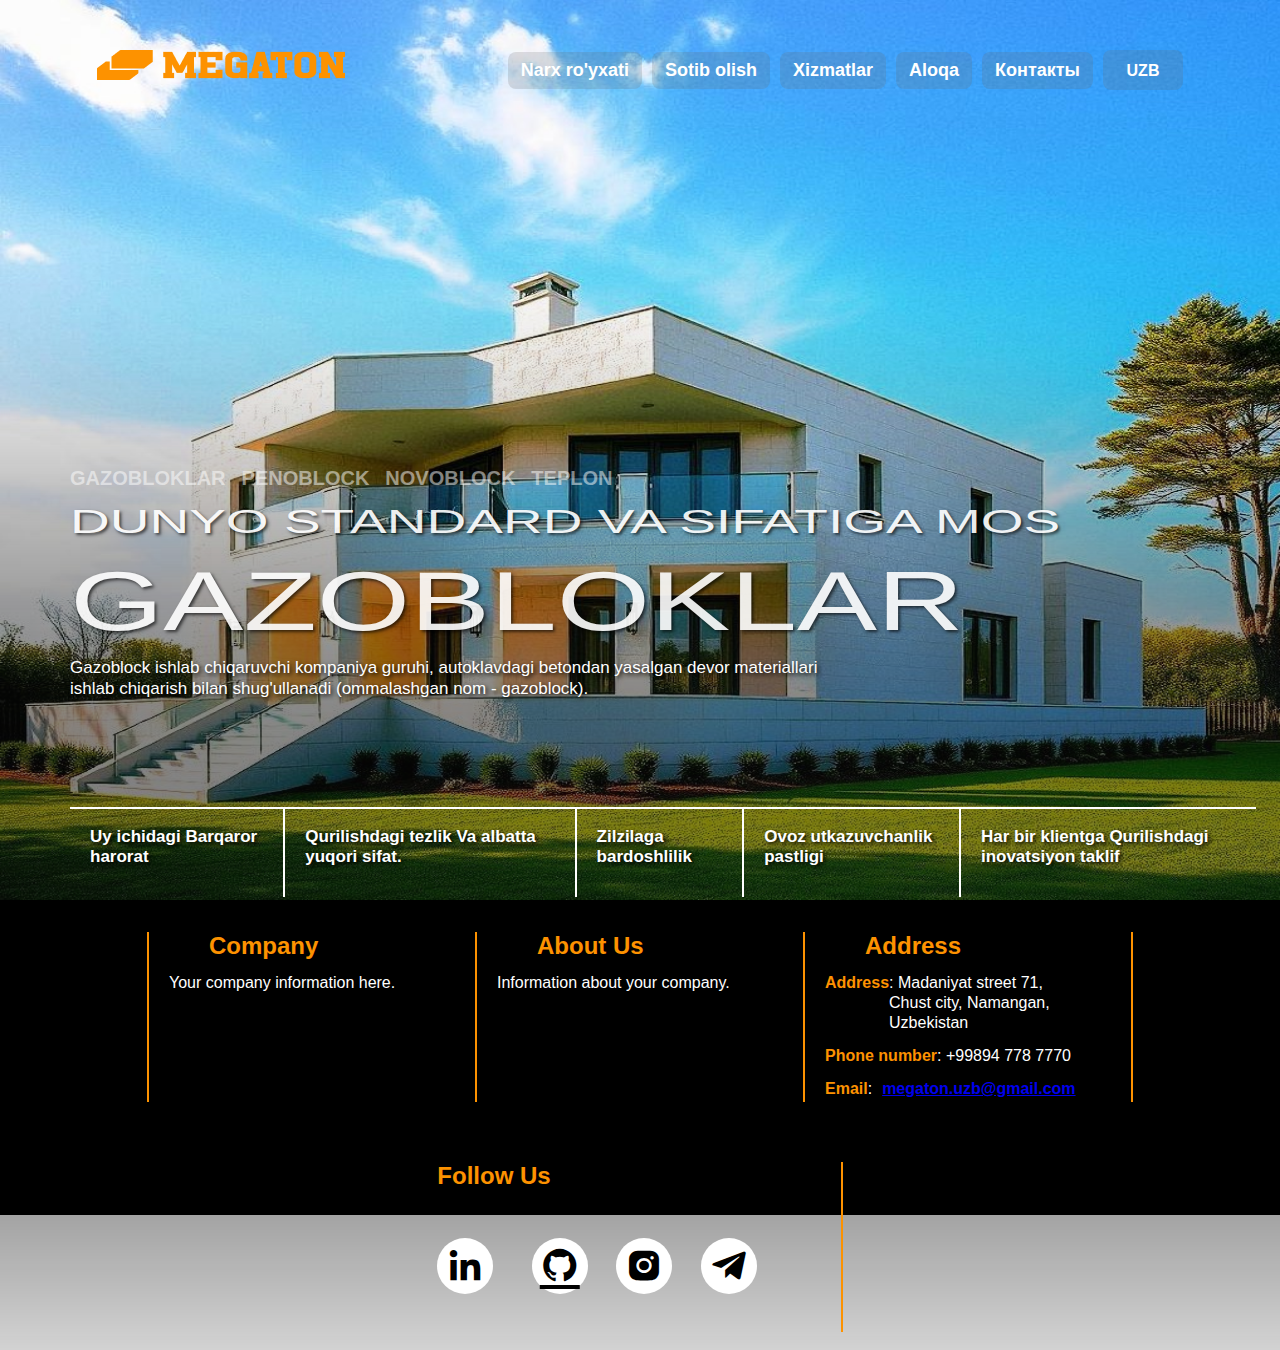
==== index.html @ f6aefae4 "full" ====
<!DOCTYPE html>
<html lang="en">

<head>
  <meta charset="UTF-8">
  <meta name="viewport" content="width=device-width, initial-scale=1.0">
  <title>Megaton</title>
  <link rel="stylesheet"
    href="https://fonts.googleapis.com/css2?family=Material+Symbols+Outlined:opsz,wght,FILL,GRAD@20..48,100..700,0..1,-50..200" />
  <link rel="stylesheet" href="./style.css">
  <link href='https://unpkg.com/boxicons@2.1.4/css/boxicons.min.css' rel='stylesheet'>
  <link rel="icon" href="./assets/Annotation 2024-09-08 183306 (2).jpg" type="">
</head>

<body>
  <div class="container">
    <img class="home" src="./assets//megaton.jpg" alt="">
    <div class="navbar">
      <img class="logo" src="./assets/logo.png" alt="">
      <ul>
        <svg class="menu" xmlns="http://www.w3.org/2000/svg" height="24px" viewBox="0 -960 960 960" width="24px"
          fill="#e8eaed">
          <path d="M120-240v-80h720v80H120Zm0-200v-80h720v80H120Zm0-200v-80h720v80H120Z" />
        </svg>
        <li><a href="#" class="katalog">Каталог</a></li>
        <li><a href="#">Прайс-лист</a></li>
        <li><a href="#">Покупка</a></li>
        <li><a href="#">Услуги</a></li>
        <li><a href="#">Контакты</a></li>
        <select class="button" id="language-select">
          <option value="UZB">UZB</option>
          <option value="ENG">ENG</option>
          <option value="RUS">RUS</option>
        </select>

      </ul>
    </div>
    <div class="bottom">
      <div class="main">
        <ul id="main-list">
          <li><a href="#">Газоблоки</a></li>
          <li><a href="#">Пеноблок</a></li>
          <li><a href="#">НОВОБЛОК</a></li>
          <li><a href="#">ТЕПЛОН</a></li>
        </ul>
        <div class="text-bottom">
          <h2 class="text" id="quality-text">Немецкое качество</h2>
          <h1 class="two-text" id="block-text">Газоблоки</h1>
          <p class="bottom-p" id="description">группа компаний, основной деятельностью которой является производство
            стеновых материалов из ячеистого бетона автоклавного твердения (популярное название - газоблок)</p>
        </div>
      </div>
      <div class="table" id="card-container">
        <div class="border"></div>
        <div class="card">
          <p>Uy ichidagi Barqaror harorat</p>
        </div>
        <div class="border-mini"></div>
        <div class="card">
          <p>Qurilishdagi tezlik Va albatta yuqori sifat.</p>
        </div>
        <div class="border-mini"></div>
        <div class="card">
          <p>Zilzilaga bardoshlilik</p>
        </div>
        <div class="border-mini"></div>
        <div class="card">
          <p>Ovoz utkazuvchanlik pastligi</p>
        </div>
        <div class="border-mini"></div>
        <div class="card">
          <p> Har bir klientga Qurilishdagi inovatsiyon taklif</p>
        </div>
      </div>
    </div>
    <div class="box-shadow"></div>
   <footer>
  <div class="footer">
    <div class="container-card">
      <div class="border-footer"></div>

      <div class="card-footer">
        <h2 id="company-title">Company</h2>
        <p id="company-info">Your company information here.</p>
      </div>

      <div class="border-footer"></div>

      <div class="card-footer">
        <h2 id="about-title">About Us</h2>
        <p id="about-info">Information about your company.</p>
      </div>

      <div class="border-footer"></div>

      <div class="card-footer">
        <h2 id="address-title">Address</h2>
        <p id="address-text"><span>Address</span>: Madaniyat street 71, Chust city, Namangan, Uzbekistan</p>
        <p id="phone-text"><span>Phone number</span>: +99894 778 7770</p>
        <p id="email-text"><span>Email</span>: <a href="mailto:megaton.uzb@gmail.com">megaton.uzb@gmail.com</a></p>
      </div>

      <div class="border-footer"></div>

      <div class="card-footer">
        <h2 id="follow-title">Follow Us</h2>
        <div class="icoun">
          <a class="icoun-i" href="#"><i class='bx bxl-linkedin'></i></a>
          <a href="#"><i class='bx bxl-github'></i></a>
          <a href="#"><i class='bx bxl-instagram-alt'></i></a>
          <a href="#"><i class='bx bxl-telegram'></i></a>
        </div>
      </div>

      <div class="border-footer"></div>
    </div>
  </div>
</footer>

  </div>

  <script src="./app.js"></script>
</body>

</html>
---- style.css ----
* {
  margin: 0;
  padding: 0;
  box-sizing: border-box;
  list-style: none;
  text-decoration: none;
}

body {
  height: 150vh;
}

.container .home {
  width: 100%;
  height: 100vh;
  position: relative;
}

.container {
  width: 100%;
  height: 100vh;
  position: relative;
}

.home {
  width: 100%;
  height: 100%;
  background-size: cover;
  /* Rasmni konteynerga to'liq joylash */
  background-position: center;
  /* Rasmning markaziy qismini ko'rsatish */
  background-repeat: no-repeat;
  /* Rasm takrorlanmasligi uchun */
}


.navbar {
  display: flex;
  justify-content: space-between;
  position: absolute;
  top: 50px;
  left: 0;
  right: 0;
  padding: 0 97px;
}

.navbar ul {
  display: flex;
  align-items: center;
  gap: 10px;
}

.navbar ul li {
  height: 37px;
  display: flex;
  align-items: center;
  text-align: center;
  padding: 5px 13px;
  background: #6B6B6B33;
  border-radius: 8px;
  color: white;
  font-weight: 700;
  line-height: 23px;
  font-family: Inter, sans-serif;
  font-size: 18px;
  transition: .5s;
}

.button:hover,
.navbar ul li:hover {
  background: #FD9200;
}

.navbar ul li a {
  color: white;
  font-family: sans-serif;
  /* text-shadow: 2px 2px 4px rgba(0, 0, 0, 1); */
  opacity: 10;
}

.button {
  transition: .5s;
  width: 65px;
  height: 37px;
  border: none;
  align-items: center;
  text-align: center;
  margin: auto;
  background: #6B6B6B33;
  border-radius: 8px;
  color: white;
  font-family: sans-serif;
  /* text-shadow: 2px 2px 4px rgba(0, 0, 0, 1); */
  opacity: 10;
  font-weight: 700;
}

.option {
  color: white;
  font-family: sans-serif;
  /* text-shadow: 2px 2px 4px rgba(0, 0, 0, 1); */
  opacity: 10;
  font-weight: 700;
  background: #6B6B6B33;


}

.button:focus {
  outline: none;
}

.bottom {
  position: absolute;
  bottom: 83px;
  width: 100%;
  text-align: center;
  padding: 10px 70px;
  color: white;
  font-size: 18px;
  font-weight: bold;
  display: flex;
  align-items: start;
  text-align: start;
  height: 40vh;
}

.main a {
  color:#FFFFFF80;
  font-family: sans-serif;
  font-size: 20px;
  font-weight: 700;
  text-align: left;
  text-transform: uppercase;
  position: relative;
  text-decoration: none;

}

.main ul {
  display: flex;
  gap: 16px;
}

.main a::after {
  content: '';
  position: absolute;
  left: 0;
  bottom: -2px;
  width: 0;
  height: 3px;
  background-color: white;
  transition: width 0.3s ease;
}

.main a:hover::after {
  width: 100%;
}

.main a:hover {
  color:#FFFFFF

}

.one-text {
  font-size: 36px;
  font-family: Arial, Helvetica, sans-serif;
  text-transform: uppercase;
  font-weight: 200;
}

.text {
  font-size: 55px;
  font-weight: 300;
  font-family: "Bebas Neue", sans-serif;
  text-transform: uppercase;
  transform: scaleY(.6);
  color: #ffffff;
  text-shadow: 2px 2px 4px rgba(0, 0, 0, 0.7);
  opacity: 0.9;
}

.two-text {
  font-size: 120px;
  line-height: 94px;
  font-family: "Exo", sans-serif;
  text-transform: uppercase;
  transform: scaleY(.7);
  font-weight: 500;
  text-shadow: 2px 2px 4px rgba(0, 0, 0, 0.7);
  opacity: 0.9;
  margin-bottom: 10px;
}

.bottom-p {
  width: 794px;
  font-weight: 400;
  font-size: 17px;
  text-shadow: 2px 2px 4px rgba(0, 0, 0, 10);
  opacity: 10;
  line-height: 20.57px;
  font-family: sans-serif;
}

.table {
  position: absolute;
  bottom: -80px;
  color: white;
  display: flex;
}

.border {
  border: 1px solid #FFFFFF;
  width: 98%;
  position: absolute;
  text-shadow: 2px 2px 4px rgba(0, 0, 0, 10);
  opacity: 10;
}

.border-mini {
  border: 1px solid #FFFFFF;
  height: 90px;
  text-shadow: 2px 2px 4px rgba(0, 0, 0, 10);
  opacity: 10;
}
.box-shadow {
  box-shadow: 0 0 1400px 400px rgba(10, 10, 10, 0.5); /* Soya kengligi va balandligini oshirish */
  position: absolute;
  left: 0;
  width: 98vw;
  z-index: -1; 
}



.button {
  width: 80px;
  height: 40px;
  background: #6B6B6B33;
  color: white;
  border-radius: 8px;
  padding: 5px 10px;
  font-family: 'Arial', sans-serif;
  font-size: 16px;
  font-weight: 700;
  text-align: center;
  cursor: pointer;
  appearance: none;
}

.button option {
  background: #333;
  color: white;
  padding: 10px;
  font-family: 'Arial', sans-serif;
  font-size: 14px;
}



.card {
  margin: 20px;
  font-family: sans-serif;
  font-size: 17px;
  text-shadow: 2px 2px 4px rgba(0, 0, 0, 10);
  opacity: 10;
}

.menu {
  width: 35px;
  height: 37px;
  background: #6B6B6B33;
  border-radius: 8px;
  display: none;

}

.logo {
  /* border: 2px solid black; */
  width: 248px;
  height: 30px;

}

.home {
  width: 100%;
  height: auto;
  display: block;
  position: absolute;
  top: 0;
  left: 0;
  z-index: -1;
  transition: opacity 2s ease-in-out;
}



:root {
  --main-color: #FD9200;
}

.icoun a {
  display: inline-flex;
  justify-content: center;
  align-items: center;
  width: 3.5rem;
  height: 3.5rem;
  background: transparent;
  font-size: 2.5rem;
  border-radius: 50%;
  color: black;
  margin: 3rem 1.5rem 3rem 0;
  transition: 0.3s ease-in-out;
  background: white;
  transition: 1s;
}
.icoun a:hover {
  transform: scale(1.3) translateY(-5px);
  box-shadow: 0 0 25px var(--main-color);
  color: white;
  background: var(--main-color);
}
footer {
  border: 2px solid black;
  height: 35vh;
  font-family: sans-serif;
  background: black;
  color: white;
}
.container-card {
  display: flex;
  flex-wrap: wrap;
  margin-top: 30px;
  gap: 60px;
  justify-content: center;
}
.container-card h2{
  text-align: center;
  color: var(--main-color);
  cursor: pointer;
}

.card-footer p{
  width: 246px;
  margin-top:13px;
  line-height: 20px;
}

.border-footer {
  border: 1px solid var(--main-color);
  height: 170px;
  text-shadow: 2px 2px 4px rgba(0, 0, 0, 10);
  opacity: 10;
}
.card-footer h2 {
  position: relative;
  display: inline-block;
}

.card-footer h2::after {
  content: '';
  position: absolute;
  left: 0;
  bottom: -2px;
  width: 0;
  height: 3px;
  background-color: white;
  transition: width 0.3s ease;
}

.card-footer h2:hover::after {
  width: 100%;
}
.manzil{
  border: 2px solid red;
  display: flex;
  flex-direction: column;
}
.card-footer span{
  color: var(--main-color);
  font-weight: 700;
}
.card-footer p{
  display: flex;
  margin-left: -40px; 
}
.card-footer a:nth-child(2){
  margin-left: 10px;
  text-decoration:underline;
  font-weight: 700;
}
@media only screen and (max-width: 1200px) {
  .container {
   min-width: 800px;
  }

  .navbar ul {
    display: flex;
    position: absolute;
    right: 0;
    padding: 10px;
  }

  .navbar {
    display: flex;
    align-items: center;
  }

  .navbar img {
    position: absolute;
    left: 0;
    margin-left: 20px;

  }

  .navbar ul li {
    display: none;
  }

  

  .main h1 {
    font-size: 70px;
  }

  .bottom-p {
    width: 700px;
  }

  .table {
    margin-left: -48px;
  }

  .main {
    margin-left: -43px;
    line-height: 30px;
  }
  .footer{
    background: #000;
    min-height: auto;
  }
  .card-footer{
    display: flex;
    flex-direction: column;
    flex-wrap: wrap;
    width: 250px;
  }
  .icoun a{
    width: 60px;
    height: 60px;
}
.icoun{
  display: grid;
  grid-template-columns: 1fr 1fr 1fr 1fr;
  margin-left: -40px;

}
.text{
  width: 100%;
  font-size: 35px;

}

}
@media only screen and (max-width: 700px) {
  .container {
    max-width: 700px;
   }
  .navbar ul {
    display: flex;
    position: absolute;
    right: 0;
    padding: 10px;
  }

  .navbar {
    display: flex;
    align-items: center;
  }

  .navbar img {
    position: absolute;
    left: 0;
    margin-left: 20px;

  }

  .card p {
    font-size: 13px;
  }
  .text{
    width: 100%;
    font-size: 35px;
  }
  .card-footer{
    display: flex;
    flex-direction: column;
    flex-wrap: wrap;
    width: 250px;
  }
  .icoun a{
    width: 60px;
    height: 60px;
}
.icoun{
  display: grid;
  grid-template-columns: 1fr 1fr 1fr 1fr;
  margin-left: -40px;

}
}

@media only screen and (max-width: 350px) {
  .container {
    max-width: 350px;
  }

  .logo {
    width: 150px;
  }

  .navbar ul {
    display: flex;
    position: absolute;
    right: 0;
    padding: 10px;
  }

  .navbar ul select {
    width: 70px;
    height: 35px;
  }

  .navbar {
    display: flex;
    align-items: center;
  }

  .navbar img {
    position: absolute;
    left: 0;
    margin-left: 20px;

  }

  .text-bottom {
    display: flex;
    flex-wrap: wrap;
    flex-direction: column;
    position: absolute;
    left: 0;
  }
  .card-footer{
    display: flex;
    flex-direction: column;
    flex-wrap: wrap;
    width: 250px;
  }
  .icoun a{
    width: 60px;
    height: 60px;
}
.icoun{
  display: grid;
  grid-template-columns: 1fr 1fr 1fr 1fr;
  margin-left: -40px;

}
.text{
  font-size: 40px;
}
}
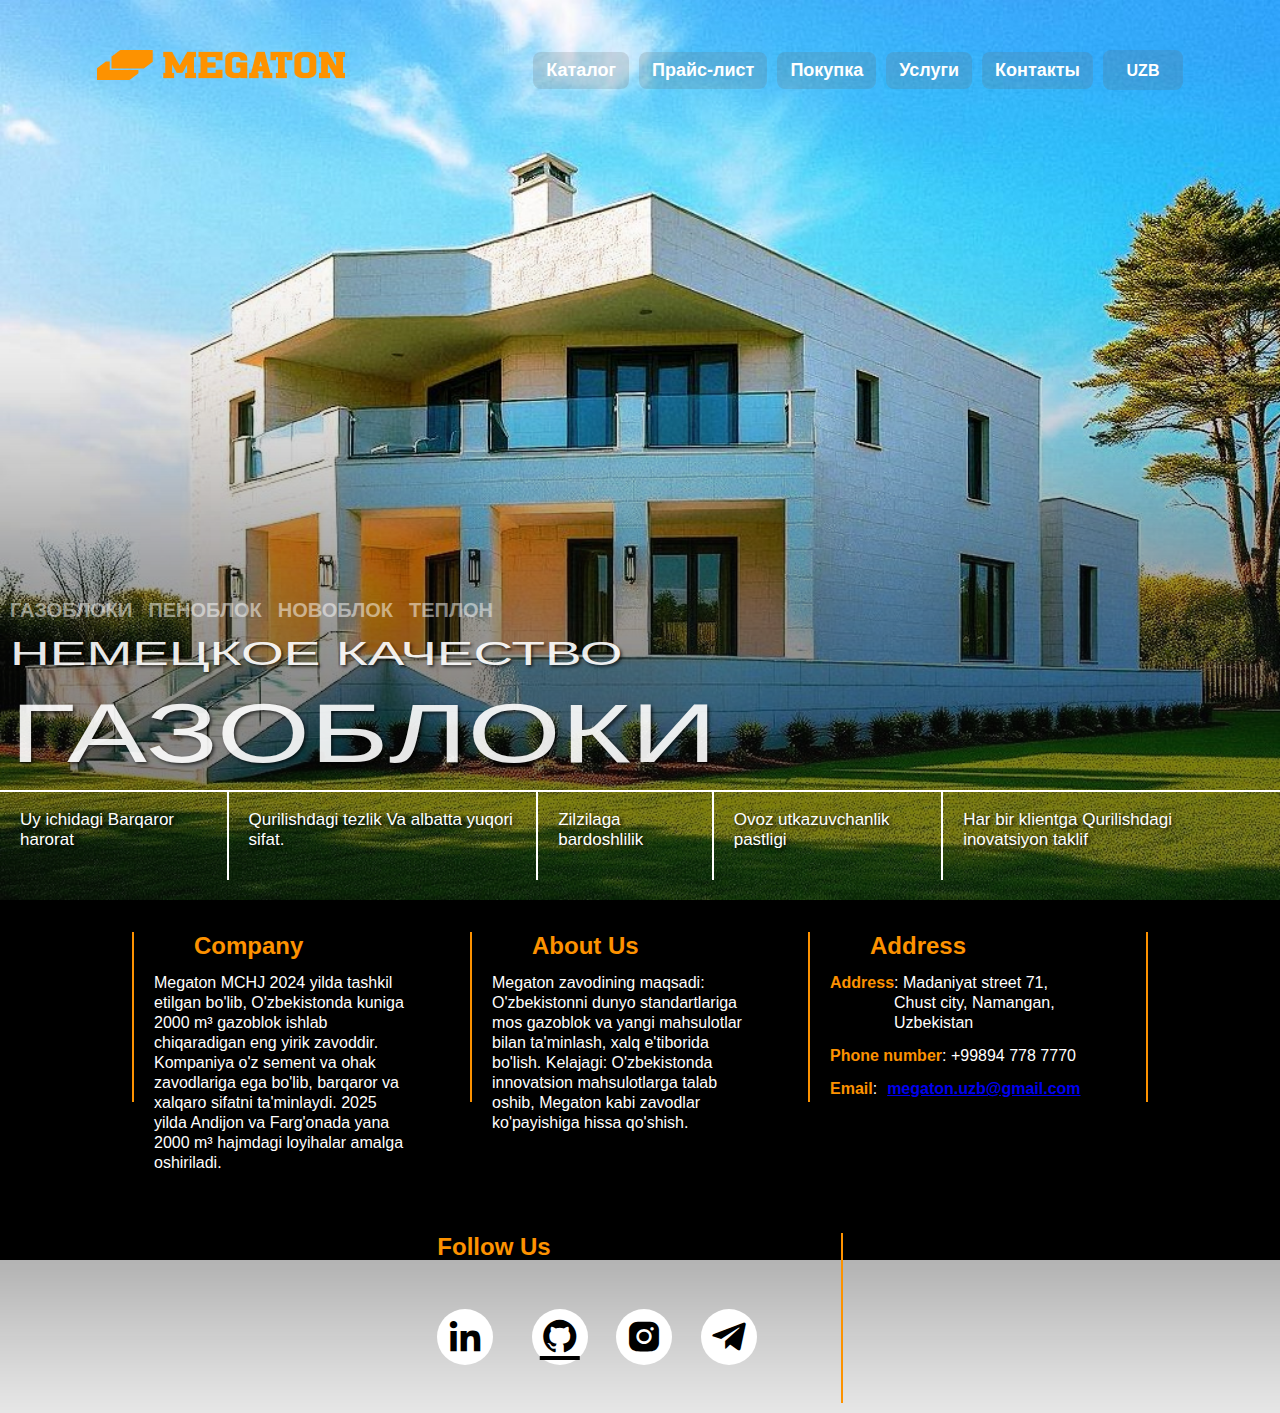
==== commit 052ab386: "PAGE" ====
--- a/index.html
+++ b/index.html
@@ -14,19 +14,21 @@
 
 <body>
   <div class="container">
-    <img class="home" src="./assets//megaton.jpg" alt="">
+    <img class="home" src="./assets/megaton (3).jpg" alt="">
     <div class="navbar">
-      <img class="logo" src="./assets/logo.png" alt="">
+      <a href="/">
+        <img class="logo" src="./assets/logo.png" alt="">
+      </a>
       <ul>
         <svg class="menu" xmlns="http://www.w3.org/2000/svg" height="24px" viewBox="0 -960 960 960" width="24px"
           fill="#e8eaed">
           <path d="M120-240v-80h720v80H120Zm0-200v-80h720v80H120Zm0-200v-80h720v80H120Z" />
         </svg>
-        <li><a href="#" class="katalog">Каталог</a></li>
-        <li><a href="#">Прайс-лист</a></li>
-        <li><a href="#">Покупка</a></li>
-        <li><a href="#">Услуги</a></li>
-        <li><a href="#">Контакты</a></li>
+        <li><a href="./narxlar.html">Каталог</a></li>
+        <li><a href="./sotib.html">Прайс-лист</a></li>
+        <li><a href="./aloqa.html">Покупка</a></li>
+        <li><a href="./xizmatlar.html">Услуги</a></li>
+        <li><a href="./kontakt.html">Контакты</a></li>
         <select class="button" id="language-select">
           <option value="UZB">UZB</option>
           <option value="ENG">ENG</option>
@@ -46,76 +48,85 @@
         <div class="text-bottom">
           <h2 class="text" id="quality-text">Немецкое качество</h2>
           <h1 class="two-text" id="block-text">Газоблоки</h1>
-          <p class="bottom-p" id="description">группа компаний, основной деятельностью которой является производство
-            стеновых материалов из ячеистого бетона автоклавного твердения (популярное название - газоблок)</p>
         </div>
       </div>
-      <div class="table" id="card-container">
-        <div class="border"></div>
-        <div class="card">
-          <p>Uy ichidagi Barqaror harorat</p>
-        </div>
-        <div class="border-mini"></div>
-        <div class="card">
-          <p>Qurilishdagi tezlik Va albatta yuqori sifat.</p>
-        </div>
-        <div class="border-mini"></div>
-        <div class="card">
-          <p>Zilzilaga bardoshlilik</p>
-        </div>
-        <div class="border-mini"></div>
-        <div class="card">
-          <p>Ovoz utkazuvchanlik pastligi</p>
-        </div>
-        <div class="border-mini"></div>
-        <div class="card">
-          <p> Har bir klientga Qurilishdagi inovatsiyon taklif</p>
-        </div>
+      
+    </div>
+
+    <div class="table" id="card-container">
+      <div class="border"></div>
+      <div class="card">
+        <p>Uy ichidagi Barqaror harorat</p>
+      </div>
+      <div class="border-mini"></div>
+      <div class="card">
+        <p>Qurilishdagi tezlik Va albatta yuqori sifat.</p>
+      </div>
+      <div class="border-mini"></div>
+      <div class="card">
+        <p>Zilzilaga bardoshlilik</p>
+      </div>
+      <div class="border-mini"></div>
+      <div class="card">
+        <p>Ovoz utkazuvchanlik pastligi</p>
+      </div>
+      <div class="border-mini"></div>
+      <div class="card">
+        <p> Har bir klientga Qurilishdagi inovatsiyon taklif</p>
       </div>
     </div>
     <div class="box-shadow"></div>
-   <footer>
-  <div class="footer">
-    <div class="container-card">
-      <div class="border-footer"></div>
+    <footer>
+      <div class="footer">
+        <div class="container-card">
+          <div class="border-footer"></div>
 
-      <div class="card-footer">
-        <h2 id="company-title">Company</h2>
-        <p id="company-info">Your company information here.</p>
-      </div>
+          <div class="card-footer">
+            <h2 id="company-title">Company</h2>
+            <p id="company-info">
+              Megaton MCHJ 2024 yilda tashkil etilgan bo'lib, O'zbekistonda kuniga 2000 m³ gazoblok ishlab chiqaradigan
+              eng yirik zavoddir. Kompaniya o'z sement va ohak zavodlariga ega bo'lib, barqaror va xalqaro sifatni
+              ta'minlaydi. 2025 yilda Andijon va Farg'onada yana 2000 m³ hajmdagi loyihalar amalga oshiriladi.
+            </p>
+          </div>
 
-      <div class="border-footer"></div>
+          <div class="border-footer"></div>
 
-      <div class="card-footer">
-        <h2 id="about-title">About Us</h2>
-        <p id="about-info">Information about your company.</p>
-      </div>
+          <div class="card-footer">
+            <h2 id="about-title">About Us</h2>
+            <p id="about-info">
 
-      <div class="border-footer"></div>
+              Megaton zavodining maqsadi: O'zbekistonni dunyo standartlariga mos gazoblok va yangi mahsulotlar bilan
+              ta'minlash, xalq e'tiborida bo'lish. Kelajagi: O'zbekistonda innovatsion mahsulotlarga talab oshib,
+              Megaton kabi zavodlar ko'payishiga hissa qo'shish.
+            </p>
+          </div>
 
-      <div class="card-footer">
-        <h2 id="address-title">Address</h2>
-        <p id="address-text"><span>Address</span>: Madaniyat street 71, Chust city, Namangan, Uzbekistan</p>
-        <p id="phone-text"><span>Phone number</span>: +99894 778 7770</p>
-        <p id="email-text"><span>Email</span>: <a href="mailto:megaton.uzb@gmail.com">megaton.uzb@gmail.com</a></p>
-      </div>
+          <div class="border-footer"></div>
 
-      <div class="border-footer"></div>
+          <div class="card-footer">
+            <h2 id="address-title">Address</h2>
+            <p id="address-text"><span>Address</span>: Madaniyat street 71, Chust city, Namangan, Uzbekistan</p>
+            <p id="phone-text"><span>Phone number</span>: +99894 778 7770</p>
+            <p id="email-text"><span>Email</span>: <a href="mailto:megaton.uzb@gmail.com">megaton.uzb@gmail.com</a></p>
+          </div>
 
-      <div class="card-footer">
-        <h2 id="follow-title">Follow Us</h2>
-        <div class="icoun">
-          <a class="icoun-i" href="#"><i class='bx bxl-linkedin'></i></a>
-          <a href="#"><i class='bx bxl-github'></i></a>
-          <a href="#"><i class='bx bxl-instagram-alt'></i></a>
-          <a href="#"><i class='bx bxl-telegram'></i></a>
+          <div class="border-footer"></div>
+
+          <div class="card-footer">
+            <h2 id="follow-title">Follow Us</h2>
+            <div class="icoun">
+              <a class="icoun-i" href="#"><i class='bx bxl-linkedin'></i></a>
+              <a href="#"><i class='bx bxl-github'></i></a>
+              <a href="#"><i class='bx bxl-instagram-alt'></i></a>
+              <a href="#"><i class='bx bxl-telegram'></i></a>
+            </div>
+          </div>
+
+          <div class="border-footer"></div>
         </div>
       </div>
-
-      <div class="border-footer"></div>
-    </div>
-  </div>
-</footer>
+    </footer>
 
   </div>
 
--- a/style.css
+++ b/style.css
@@ -112,21 +112,21 @@
 
 .bottom {
   position: absolute;
-  bottom: 83px;
+  bottom: 100px;
   width: 100%;
-  text-align: center;
   padding: 10px 70px;
   color: white;
-  font-size: 18px;
   font-weight: bold;
   display: flex;
-  align-items: start;
   text-align: start;
-  height: 40vh;
+  display: flex;
+  right: 60px;
+
+
 }
 
 .main a {
-  color:#FFFFFF80;
+  color: #FFFFFF80;
   font-family: sans-serif;
   font-size: 20px;
   font-weight: 700;
@@ -158,8 +158,7 @@
 }
 
 .main a:hover {
-  color:#FFFFFF
-
+  color: #FFFFFF
 }
 
 .one-text {
@@ -192,26 +191,17 @@
   margin-bottom: 10px;
 }
 
-.bottom-p {
-  width: 794px;
-  font-weight: 400;
-  font-size: 17px;
-  text-shadow: 2px 2px 4px rgba(0, 0, 0, 10);
-  opacity: 10;
-  line-height: 20.57px;
-  font-family: sans-serif;
-}
 
 .table {
   position: absolute;
-  bottom: -80px;
+  bottom: 20px;
   color: white;
   display: flex;
 }
 
 .border {
   border: 1px solid #FFFFFF;
-  width: 98%;
+  width: 106%;
   position: absolute;
   text-shadow: 2px 2px 4px rgba(0, 0, 0, 10);
   opacity: 10;
@@ -223,12 +213,14 @@
   text-shadow: 2px 2px 4px rgba(0, 0, 0, 10);
   opacity: 10;
 }
+
 .box-shadow {
-  box-shadow: 0 0 1400px 400px rgba(10, 10, 10, 0.5); /* Soya kengligi va balandligini oshirish */
+  box-shadow: 0 0 1400px 400px rgba(10, 10, 10, 0.5);
+  /* Soya kengligi va balandligini oshirish */
   position: absolute;
   left: 0;
   width: 98vw;
-  z-index: -1; 
+  z-index: -1;
 }
 
 
@@ -314,19 +306,22 @@
   background: white;
   transition: 1s;
 }
+
 .icoun a:hover {
   transform: scale(1.3) translateY(-5px);
   box-shadow: 0 0 25px var(--main-color);
   color: white;
   background: var(--main-color);
 }
+
 footer {
   border: 2px solid black;
-  height: 35vh;
+  height: 40vh;
   font-family: sans-serif;
   background: black;
   color: white;
 }
+
 .container-card {
   display: flex;
   flex-wrap: wrap;
@@ -334,16 +329,18 @@
   gap: 60px;
   justify-content: center;
 }
-.container-card h2{
+
+.container-card h2 {
   text-align: center;
   color: var(--main-color);
   cursor: pointer;
 }
 
-.card-footer p{
-  width: 246px;
-  margin-top:13px;
+.card-footer p {
+  width: 256px;
+  margin-top: 13px;
   line-height: 20px;
+
 }
 
 .border-footer {
@@ -352,6 +349,7 @@
   text-shadow: 2px 2px 4px rgba(0, 0, 0, 10);
   opacity: 10;
 }
+
 .card-footer h2 {
   position: relative;
   display: inline-block;
@@ -371,27 +369,35 @@
 .card-footer h2:hover::after {
   width: 100%;
 }
-.manzil{
+
+.manzil {
   border: 2px solid red;
   display: flex;
   flex-direction: column;
 }
-.card-footer span{
+
+.card-footer span {
   color: var(--main-color);
   font-weight: 700;
 }
-.card-footer p{
-  display: flex;
-  margin-left: -40px; 
-}
-.card-footer a:nth-child(2){
+
+.card-footer p {
+  display: flex;
+  margin-left: -40px;
+}
+
+.card-footer a:nth-child(2) {
   margin-left: 10px;
-  text-decoration:underline;
+  text-decoration: underline;
   font-weight: 700;
 }
+.text-page{
+  border: 2px solid red;
+}
+
 @media only screen and (max-width: 1200px) {
   .container {
-   min-width: 800px;
+    min-width: 800px;
   }
 
   .navbar ul {
@@ -417,7 +423,7 @@
     display: none;
   }
 
-  
+
 
   .main h1 {
     font-size: 70px;
@@ -435,37 +441,55 @@
     margin-left: -43px;
     line-height: 30px;
   }
-  .footer{
+
+  .footer {
     background: #000;
     min-height: auto;
   }
-  .card-footer{
+
+  .card-footer {
     display: flex;
     flex-direction: column;
     flex-wrap: wrap;
     width: 250px;
   }
-  .icoun a{
+
+  .icoun a {
     width: 60px;
     height: 60px;
-}
-.icoun{
-  display: grid;
-  grid-template-columns: 1fr 1fr 1fr 1fr;
-  margin-left: -40px;
-
-}
-.text{
-  width: 100%;
-  font-size: 35px;
-
-}
-
-}
+  }
+
+  .icoun {
+    display: grid;
+    grid-template-columns: 1fr 1fr 1fr 1fr;
+    margin-left: -40px;
+
+  }
+
+  .text {
+    width: 100%;
+    font-size: 35px;
+
+  }
+
+  .border {
+    min-width: 892px;
+  }
+
+  .bottom {
+    left: 0;
+  }
+
+  .table {
+    margin-left: 1px;
+  }
+}
+
 @media only screen and (max-width: 700px) {
   .container {
     max-width: 700px;
-   }
+  }
+
   .navbar ul {
     display: flex;
     position: absolute;
@@ -488,26 +512,38 @@
   .card p {
     font-size: 13px;
   }
-  .text{
+
+  .text {
     width: 100%;
     font-size: 35px;
   }
-  .card-footer{
+
+  .card-footer {
     display: flex;
     flex-direction: column;
     flex-wrap: wrap;
     width: 250px;
   }
-  .icoun a{
+
+  .icoun a {
     width: 60px;
     height: 60px;
-}
-.icoun{
-  display: grid;
-  grid-template-columns: 1fr 1fr 1fr 1fr;
-  margin-left: -40px;
-
-}
+  }
+
+  .icoun {
+    display: grid;
+    grid-template-columns: 1fr 1fr 1fr 1fr;
+    margin-left: -40px;
+
+  }
+
+  .bottom {
+    left: 0;
+  }
+
+  .table {
+    margin-left: 1px;
+  }
 }
 
 @media only screen and (max-width: 350px) {
@@ -550,23 +586,27 @@
     position: absolute;
     left: 0;
   }
-  .card-footer{
+
+  .card-footer {
     display: flex;
     flex-direction: column;
     flex-wrap: wrap;
     width: 250px;
   }
-  .icoun a{
+
+  .icoun a {
     width: 60px;
     height: 60px;
-}
-.icoun{
-  display: grid;
-  grid-template-columns: 1fr 1fr 1fr 1fr;
-  margin-left: -40px;
-
-}
-.text{
-  font-size: 40px;
-}
-}
+  }
+
+  .icoun {
+    display: grid;
+    grid-template-columns: 1fr 1fr 1fr 1fr;
+    margin-left: -40px;
+
+  }
+
+  .text {
+    font-size: 40px;
+  }
+}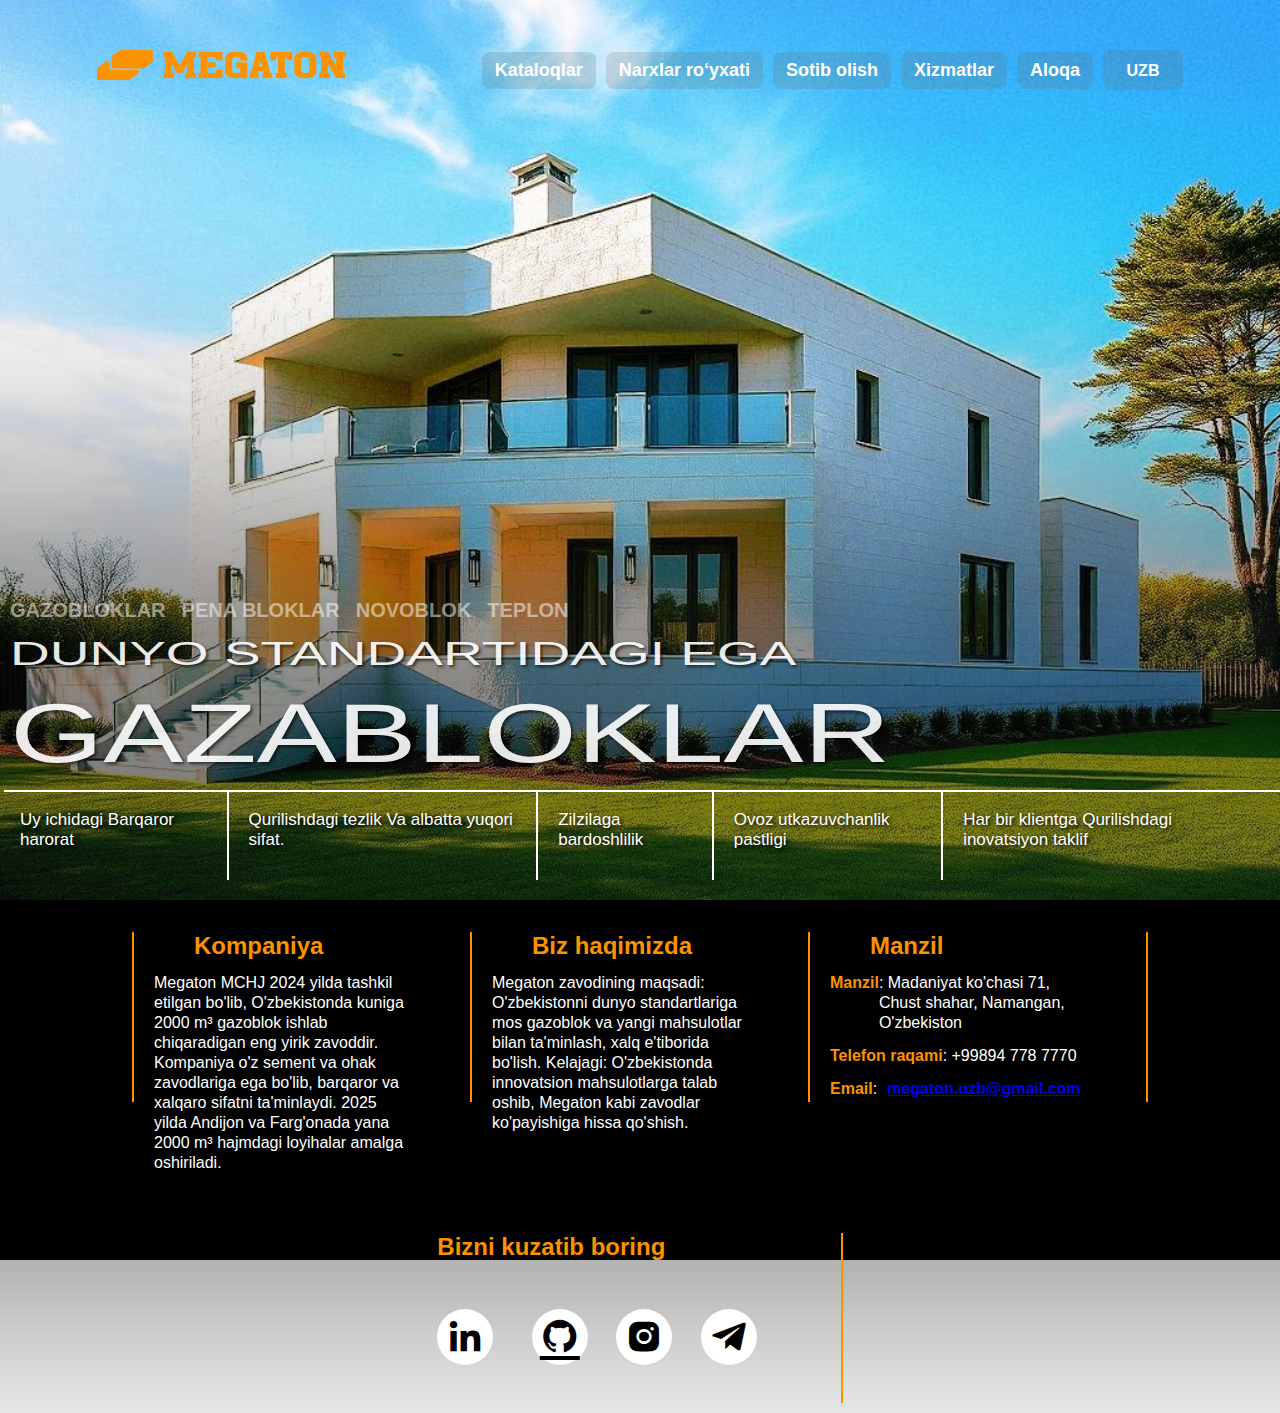
==== commit 8c43d70b: "full page" ====
--- a/index.html
+++ b/index.html
@@ -16,7 +16,7 @@
   <div class="container">
     <img class="home" src="./assets/megaton (3).jpg" alt="">
     <div class="navbar">
-      <a href="/">
+      <a href="./index.html">
         <img class="logo" src="./assets/logo.png" alt="">
       </a>
       <ul>
@@ -24,11 +24,11 @@
           fill="#e8eaed">
           <path d="M120-240v-80h720v80H120Zm0-200v-80h720v80H120Zm0-200v-80h720v80H120Z" />
         </svg>
-        <li><a href="./narxlar.html">Каталог</a></li>
-        <li><a href="./sotib.html">Прайс-лист</a></li>
-        <li><a href="./aloqa.html">Покупка</a></li>
-        <li><a href="./xizmatlar.html">Услуги</a></li>
-        <li><a href="./kontakt.html">Контакты</a></li>
+        <li><a href="./narxlar.html" id="catalog">Каталог</a></li>
+        <li><a href="./sotib.html" id="price_list">Прайс-лист</a></li>
+        <li><a href="./aloqa.html" id="purchase">Покупка</a></li>
+        <li><a href="./xizmatlar.html" id="services">Услуги</a></li>
+        <li><a href="./kontakt.html" id="contacts">Контакты</a></li>
         <select class="button" id="language-select">
           <option value="UZB">UZB</option>
           <option value="ENG">ENG</option>
@@ -40,10 +40,10 @@
     <div class="bottom">
       <div class="main">
         <ul id="main-list">
-          <li><a href="#">Газоблоки</a></li>
-          <li><a href="#">Пеноблок</a></li>
-          <li><a href="#">НОВОБЛОК</a></li>
-          <li><a href="#">ТЕПЛОН</a></li>
+          <li><a href="#" id="gas_blocks">Газоблоки</a></li>
+          <li><a href="#" id="foam_blocks">Пеноблок</a></li>
+          <li><a href="#" id="novoblock">НОВОБЛОК</a></li>
+          <li><a href="#" id="teplon">ТЕПЛОН</a></li>
         </ul>
         <div class="text-bottom">
           <h2 class="text" id="quality-text">Немецкое качество</h2>
@@ -80,7 +80,7 @@
       <div class="footer">
         <div class="container-card">
           <div class="border-footer"></div>
-
+    
           <div class="card-footer">
             <h2 id="company-title">Company</h2>
             <p id="company-info">
@@ -89,30 +89,29 @@
               ta'minlaydi. 2025 yilda Andijon va Farg'onada yana 2000 m³ hajmdagi loyihalar amalga oshiriladi.
             </p>
           </div>
-
+    
           <div class="border-footer"></div>
-
+    
           <div class="card-footer">
             <h2 id="about-title">About Us</h2>
             <p id="about-info">
-
               Megaton zavodining maqsadi: O'zbekistonni dunyo standartlariga mos gazoblok va yangi mahsulotlar bilan
               ta'minlash, xalq e'tiborida bo'lish. Kelajagi: O'zbekistonda innovatsion mahsulotlarga talab oshib,
               Megaton kabi zavodlar ko'payishiga hissa qo'shish.
             </p>
           </div>
-
+    
           <div class="border-footer"></div>
-
+    
           <div class="card-footer">
             <h2 id="address-title">Address</h2>
             <p id="address-text"><span>Address</span>: Madaniyat street 71, Chust city, Namangan, Uzbekistan</p>
             <p id="phone-text"><span>Phone number</span>: +99894 778 7770</p>
             <p id="email-text"><span>Email</span>: <a href="mailto:megaton.uzb@gmail.com">megaton.uzb@gmail.com</a></p>
           </div>
-
+    
           <div class="border-footer"></div>
-
+    
           <div class="card-footer">
             <h2 id="follow-title">Follow Us</h2>
             <div class="icoun">
@@ -122,15 +121,17 @@
               <a href="#"><i class='bx bxl-telegram'></i></a>
             </div>
           </div>
-
+    
           <div class="border-footer"></div>
         </div>
       </div>
     </footer>
+    
 
   </div>
 
   <script src="./app.js"></script>
+
 </body>
 
 </html>--- a/style.css
+++ b/style.css
@@ -201,10 +201,11 @@
 
 .border {
   border: 1px solid #FFFFFF;
-  width: 106%;
   position: absolute;
   text-shadow: 2px 2px 4px rgba(0, 0, 0, 10);
   opacity: 10;
+  width: 106%;
+  margin-left: 4px;
 }
 
 .border-mini {
@@ -394,12 +395,28 @@
 .text-page{
   border: 2px solid red;
 }
-
+.h1Full{
+  position: absolute;
+  margin-top: -450px;
+  margin-left: 470px;
+  font-family: sans-serif;
+  font-weight: 900;
+  color: black;
+  padding: 10px;
+  text-align: center;
+  padding: 5px 13px;
+  background: #6B6B6B33;
+  border-radius: 8px;
+  color: white;
+}
 @media only screen and (max-width: 1200px) {
   .container {
     min-width: 800px;
   }
-
+.border{
+  display: none;
+
+}
   .navbar ul {
     display: flex;
     position: absolute;
@@ -489,6 +506,10 @@
   .container {
     max-width: 700px;
   }
+  .border{
+    display: none;
+  
+  }
 
   .navbar ul {
     display: flex;
@@ -554,6 +575,10 @@
   .logo {
     width: 150px;
   }
+  .border{
+    display: none;
+  
+  }
 
   .navbar ul {
     display: flex;
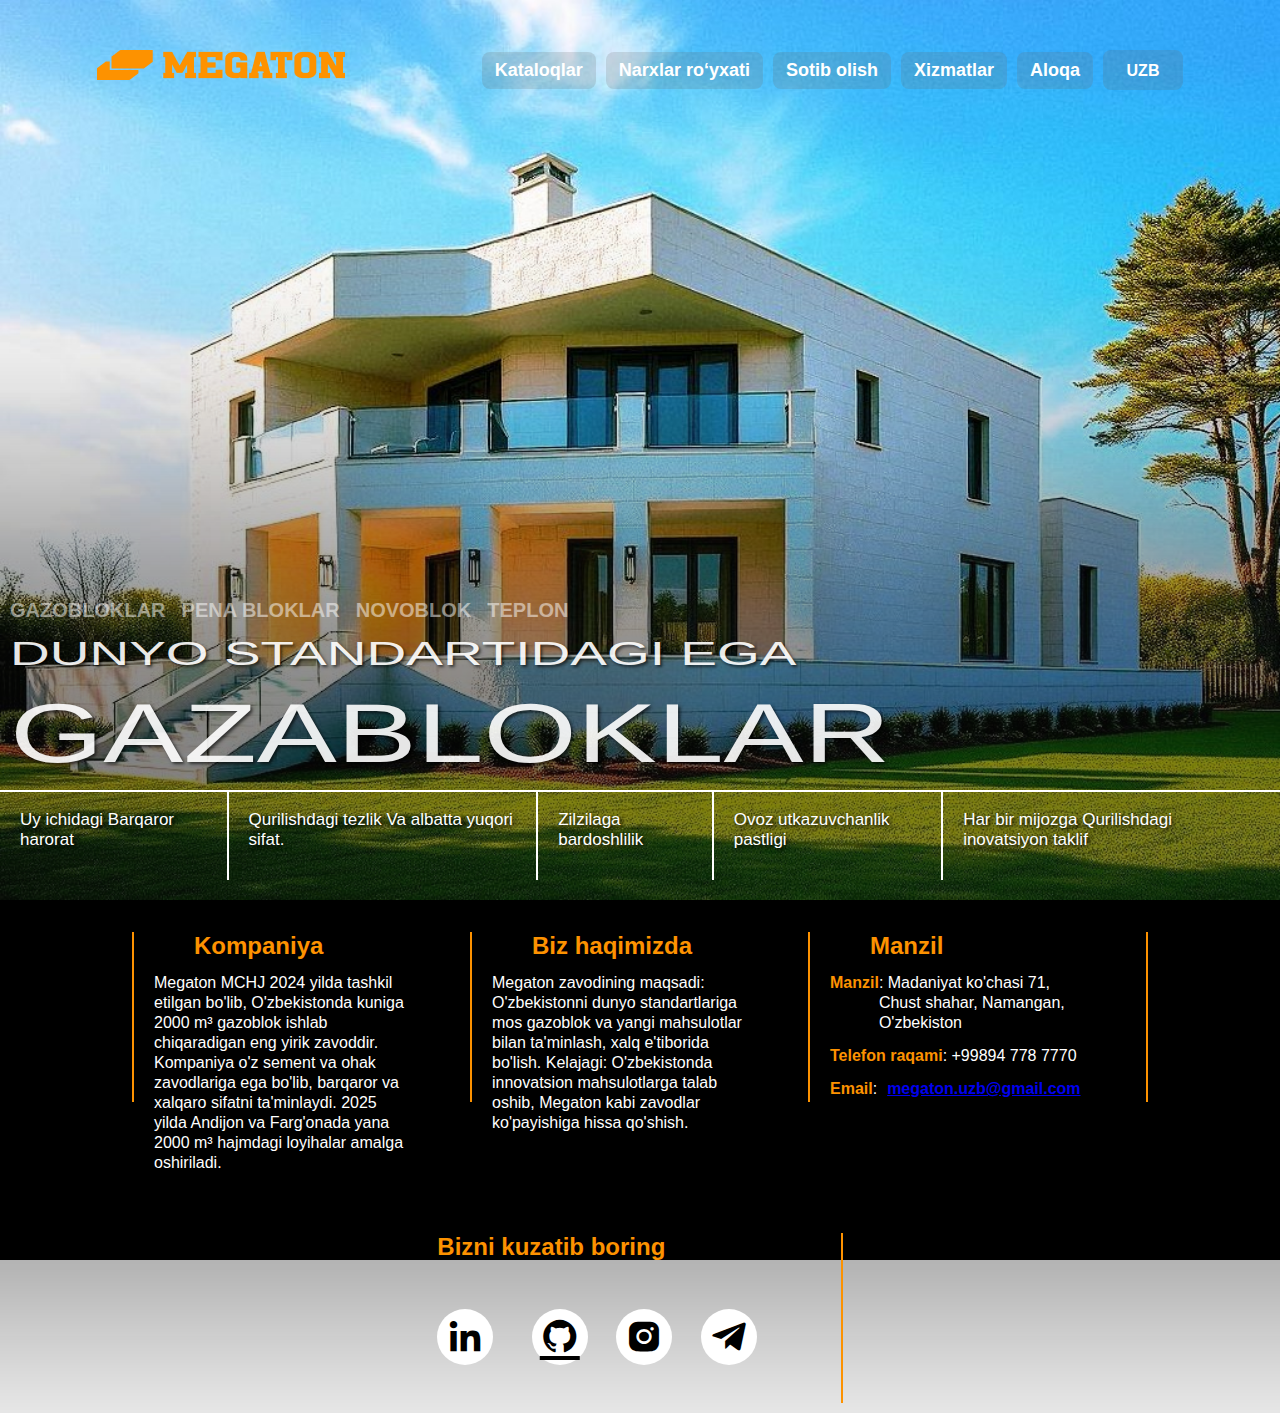
==== commit a30da8ee: "page" ====
--- a/index.html
+++ b/index.html
@@ -19,23 +19,26 @@
       <a href="./index.html">
         <img class="logo" src="./assets/logo.png" alt="">
       </a>
-      <ul>
-        <svg class="menu" xmlns="http://www.w3.org/2000/svg" height="24px" viewBox="0 -960 960 960" width="24px"
+     
+      <div class="sidebar">
+        <ul>
+          <li><a href="./narxlar.html" id="catalog">Каталог</a></li>
+          <li><a href="./sotib.html" id="price_list">Прайс-лист</a></li>
+          <li><a href="./aloqa.html" id="purchase">Покупка</a></li>
+          <li><a href="./xizmatlar.html" id="services">Услуги</a></li>
+          <li><a href="./kontakt.html" id="contacts">Контакты</a></li>
+          <svg class="menu" xmlns="http://www.w3.org/2000/svg" height="24px" viewBox="0 -960 960 960" width="24px"
           fill="#e8eaed">
           <path d="M120-240v-80h720v80H120Zm0-200v-80h720v80H120Zm0-200v-80h720v80H120Z" />
         </svg>
-        <li><a href="./narxlar.html" id="catalog">Каталог</a></li>
-        <li><a href="./sotib.html" id="price_list">Прайс-лист</a></li>
-        <li><a href="./aloqa.html" id="purchase">Покупка</a></li>
-        <li><a href="./xizmatlar.html" id="services">Услуги</a></li>
-        <li><a href="./kontakt.html" id="contacts">Контакты</a></li>
-        <select class="button" id="language-select">
-          <option value="UZB">UZB</option>
-          <option value="ENG">ENG</option>
-          <option value="RUS">RUS</option>
-        </select>
+          <select class="button" id="language-select">
+            <option value="UZB">UZB</option>
+            <option value="ENG">ENG</option>
+            <option value="RUS">RUS</option>
+          </select>
+        </ul>
+      </div>
 
-      </ul>
     </div>
     <div class="bottom">
       <div class="main">
@@ -72,7 +75,7 @@
       </div>
       <div class="border-mini"></div>
       <div class="card">
-        <p> Har bir klientga Qurilishdagi inovatsiyon taklif</p>
+        <p> Har bir mijozga Qurilishdagi inovatsiyon taklif</p>
       </div>
     </div>
     <div class="box-shadow"></div>
@@ -107,7 +110,7 @@
             <h2 id="address-title">Address</h2>
             <p id="address-text"><span>Address</span>: Madaniyat street 71, Chust city, Namangan, Uzbekistan</p>
             <p id="phone-text"><span>Phone number</span>: +99894 778 7770</p>
-            <p id="email-text"><span>Email</span>: <a href="mailto:megaton.uzb@gmail.com">megaton.uzb@gmail.com</a></p>
+            <p id="email-text"><span>Email</span>: <a style="color: white;" href="mailto:megaton.uzb@gmail.com">megaton.uzb@gmail.com</a></p>
           </div>
     
           <div class="border-footer"></div>
--- a/style.css
+++ b/style.css
@@ -204,8 +204,7 @@
   position: absolute;
   text-shadow: 2px 2px 4px rgba(0, 0, 0, 10);
   opacity: 10;
-  width: 106%;
-  margin-left: 4px;
+  width: 107%;
 }
 
 .border-mini {
@@ -392,10 +391,12 @@
   text-decoration: underline;
   font-weight: 700;
 }
-.text-page{
+
+.text-page {
   border: 2px solid red;
 }
-.h1Full{
+
+.h1Full {
   position: absolute;
   margin-top: -450px;
   margin-left: 470px;
@@ -409,14 +410,118 @@
   border-radius: 8px;
   color: white;
 }
+.p .email{
+  color: white;
+}
+
 @media only screen and (max-width: 1200px) {
   .container {
     min-width: 800px;
   }
-.border{
+
+  .border {
+    display: none;
+
+  }
+
+
+.menu {
   display: none;
-
-}
+}
+
+.navbar ul {
+  display: flex;
+  position: absolute;
+  right: 0;
+  padding: 10px;
+}
+
+.navbar {
+  display: flex;
+  align-items: center;
+}
+
+.navbar img {
+  position: absolute;
+  left: 0;
+  margin-left: 20px;
+
+}
+
+.navbar ul li {
+  display: none;
+}
+
+
+
+.main h1 {
+  font-size: 70px;
+}
+
+.bottom-p {
+  width: 700px;
+}
+
+.table {
+  margin-left: -48px;
+}
+
+.main {
+  margin-left: -43px;
+  line-height: 30px;
+}
+
+.footer {
+  background: #000;
+  min-height: auto;
+}
+
+.card-footer {
+  display: flex;
+  flex-direction: column;
+  flex-wrap: wrap;
+}
+
+.icoun a {
+  width: 60px;
+  height: 60px;
+}
+
+.icoun {
+  display: grid;
+  grid-template-columns: 1fr 1fr 1fr 1fr;
+  margin-left: -40px;
+
+}
+
+.text {
+  width: 100%;
+  font-size: 35px;
+
+}
+
+.border {
+  min-width: 892px;
+}
+
+.bottom {
+  left: 0;
+}
+
+.table {
+  margin-left: 1px;
+}
+}
+@media only screen and (max-width: 700px) {
+  .container {
+    max-width: 700px;
+  }
+
+  .border {
+    display: none;
+
+  }
+
   .navbar ul {
     display: flex;
     position: absolute;
@@ -436,32 +541,13 @@
 
   }
 
-  .navbar ul li {
-    display: none;
-  }
-
-
-
-  .main h1 {
-    font-size: 70px;
-  }
-
-  .bottom-p {
-    width: 700px;
-  }
-
-  .table {
-    margin-left: -48px;
-  }
-
-  .main {
-    margin-left: -43px;
-    line-height: 30px;
-  }
-
-  .footer {
-    background: #000;
-    min-height: auto;
+  .card p {
+    font-size: 13px;
+  }
+
+  .text {
+    width: 100%;
+    font-size: 35px;
   }
 
   .card-footer {
@@ -483,81 +569,6 @@
 
   }
 
-  .text {
-    width: 100%;
-    font-size: 35px;
-
-  }
-
-  .border {
-    min-width: 892px;
-  }
-
-  .bottom {
-    left: 0;
-  }
-
-  .table {
-    margin-left: 1px;
-  }
-}
-
-@media only screen and (max-width: 700px) {
-  .container {
-    max-width: 700px;
-  }
-  .border{
-    display: none;
-  
-  }
-
-  .navbar ul {
-    display: flex;
-    position: absolute;
-    right: 0;
-    padding: 10px;
-  }
-
-  .navbar {
-    display: flex;
-    align-items: center;
-  }
-
-  .navbar img {
-    position: absolute;
-    left: 0;
-    margin-left: 20px;
-
-  }
-
-  .card p {
-    font-size: 13px;
-  }
-
-  .text {
-    width: 100%;
-    font-size: 35px;
-  }
-
-  .card-footer {
-    display: flex;
-    flex-direction: column;
-    flex-wrap: wrap;
-    width: 250px;
-  }
-
-  .icoun a {
-    width: 60px;
-    height: 60px;
-  }
-
-  .icoun {
-    display: grid;
-    grid-template-columns: 1fr 1fr 1fr 1fr;
-    margin-left: -40px;
-
-  }
-
   .bottom {
     left: 0;
   }
@@ -575,9 +586,10 @@
   .logo {
     width: 150px;
   }
-  .border{
+
+  .border {
     display: none;
-  
+
   }
 
   .navbar ul {
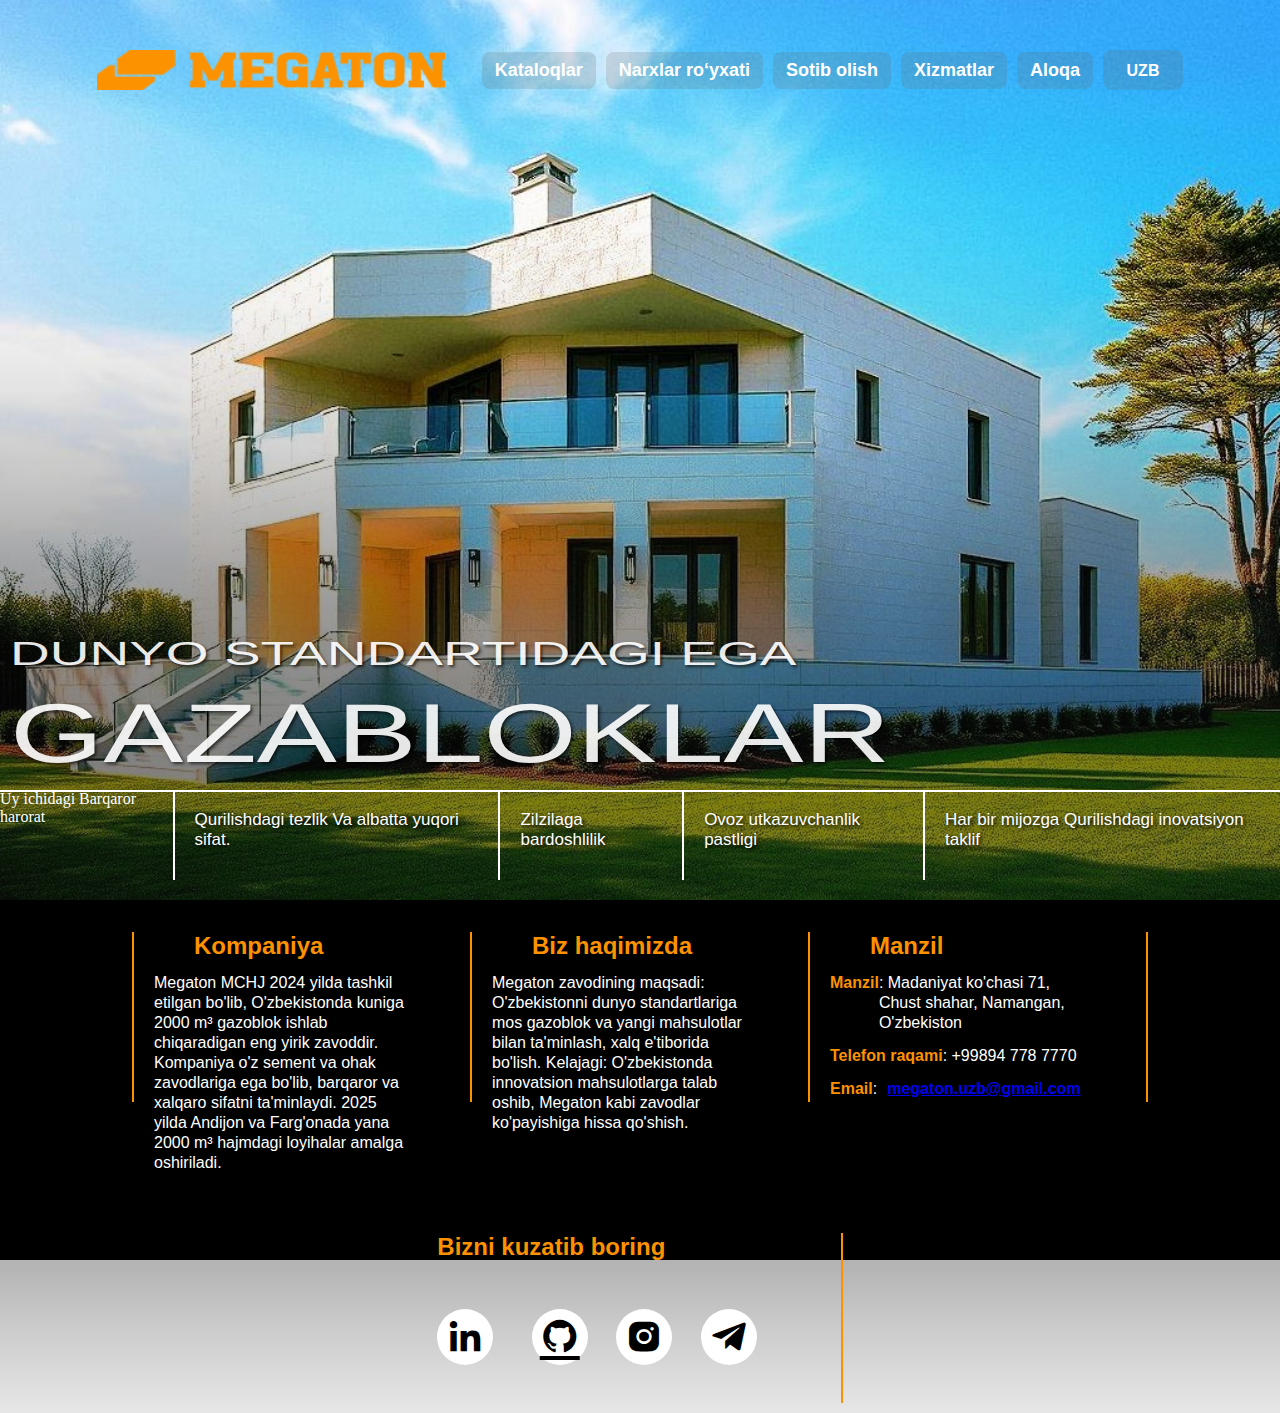
==== commit 6704a95a: "main" ====
--- a/index.html
+++ b/index.html
@@ -41,13 +41,6 @@
 
     </div>
     <div class="bottom">
-      <div class="main">
-        <ul id="main-list">
-          <li><a href="#" id="gas_blocks">Газоблоки</a></li>
-          <li><a href="#" id="foam_blocks">Пеноблок</a></li>
-          <li><a href="#" id="novoblock">НОВОБЛОК</a></li>
-          <li><a href="#" id="teplon">ТЕПЛОН</a></li>
-        </ul>
         <div class="text-bottom">
           <h2 class="text" id="quality-text">Немецкое качество</h2>
           <h1 class="two-text" id="block-text">Газоблоки</h1>
@@ -58,7 +51,7 @@
 
     <div class="table" id="card-container">
       <div class="border"></div>
-      <div class="card">
+      <div class="car d">
         <p>Uy ichidagi Barqaror harorat</p>
       </div>
       <div class="border-mini"></div>
--- a/style.css
+++ b/style.css
@@ -269,8 +269,8 @@
 
 .logo {
   /* border: 2px solid black; */
-  width: 248px;
-  height: 30px;
+  width: 348px;
+  height: 40px;
 
 }
 
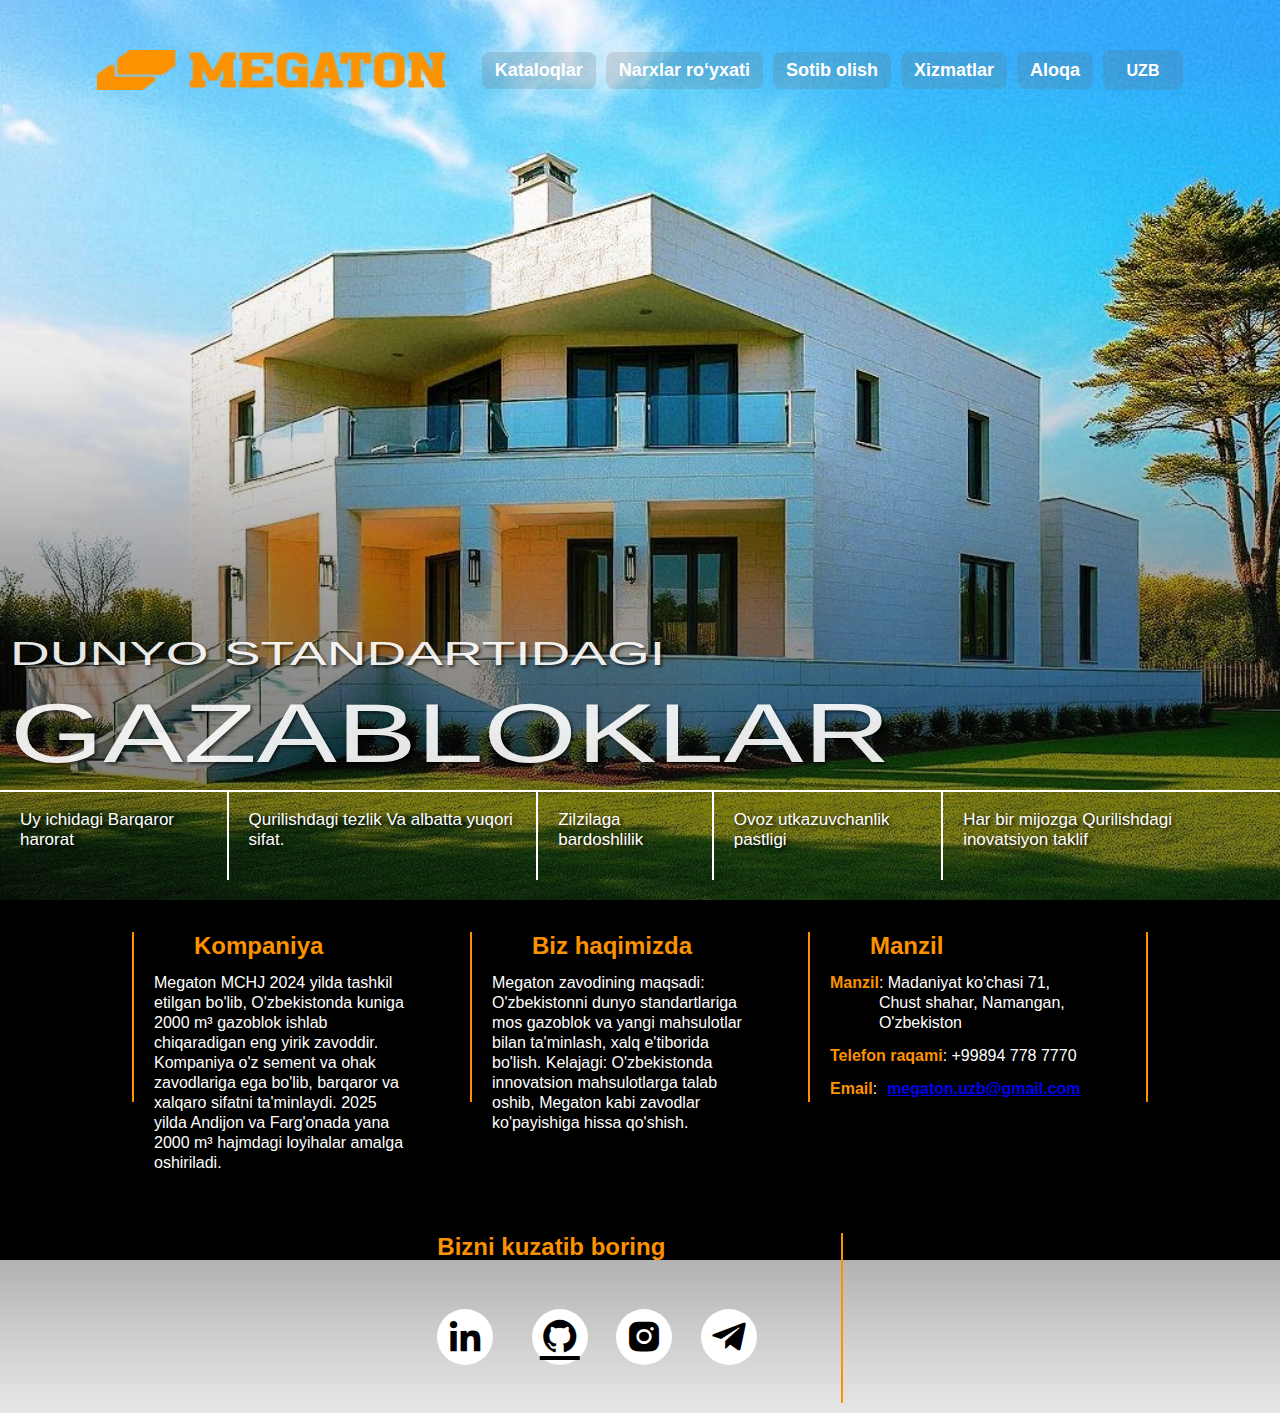
==== commit da031cf4: "bottom" ====
--- a/index.html
+++ b/index.html
@@ -51,7 +51,7 @@
 
     <div class="table" id="card-container">
       <div class="border"></div>
-      <div class="car d">
+      <div class="card">
         <p>Uy ichidagi Barqaror harorat</p>
       </div>
       <div class="border-mini"></div>
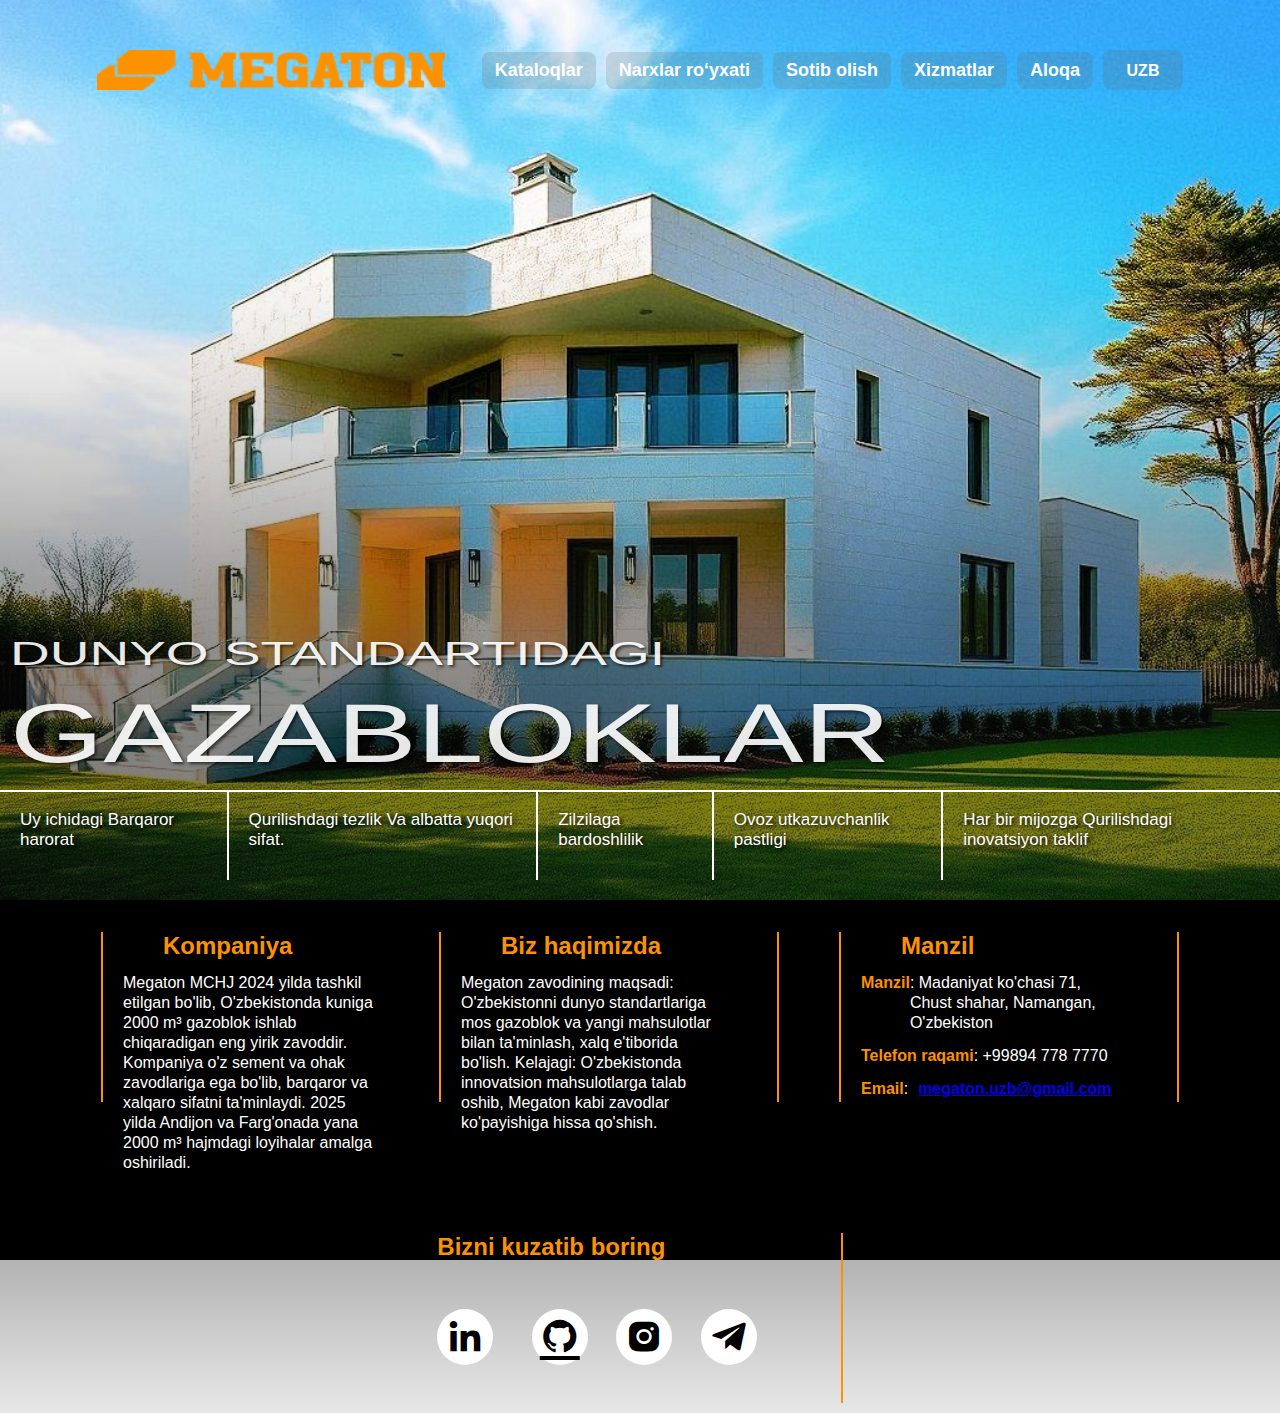
==== commit e0ac9879: "media" ====
--- a/index.html
+++ b/index.html
@@ -73,7 +73,6 @@
     </div>
     <div class="box-shadow"></div>
     <footer>
-      <div class="footer">
         <div class="container-card">
           <div class="border-footer"></div>
     
@@ -96,15 +95,17 @@
               Megaton kabi zavodlar ko'payishiga hissa qo'shish.
             </p>
           </div>
-    
+
           <div class="border-footer"></div>
-    
+          <div class="border-footer"></div>
+          
           <div class="card-footer">
             <h2 id="address-title">Address</h2>
             <p id="address-text"><span>Address</span>: Madaniyat street 71, Chust city, Namangan, Uzbekistan</p>
             <p id="phone-text"><span>Phone number</span>: +99894 778 7770</p>
             <p id="email-text"><span>Email</span>: <a style="color: white;" href="mailto:megaton.uzb@gmail.com">megaton.uzb@gmail.com</a></p>
           </div>
+          
     
           <div class="border-footer"></div>
     
@@ -120,7 +121,6 @@
     
           <div class="border-footer"></div>
         </div>
-      </div>
     </footer>
     
 
--- a/style.css
+++ b/style.css
@@ -410,13 +410,14 @@
   border-radius: 8px;
   color: white;
 }
-.p .email{
-  color: white;
-}
-
-@media only screen and (max-width: 1200px) {
+
+.p .email {
+  color: white;
+}
+
+@media only screen and (max-width: 900px) {
   .container {
-    min-width: 800px;
+    min-width: 900px;
   }
 
   .border {
@@ -424,102 +425,12 @@
 
   }
 
-
-.menu {
-  display: none;
-}
-
-.navbar ul {
-  display: flex;
-  position: absolute;
-  right: 0;
-  padding: 10px;
-}
-
-.navbar {
-  display: flex;
-  align-items: center;
-}
-
-.navbar img {
-  position: absolute;
-  left: 0;
-  margin-left: 20px;
-
-}
-
-.navbar ul li {
-  display: none;
-}
-
-
-
-.main h1 {
-  font-size: 70px;
-}
-
-.bottom-p {
-  width: 700px;
-}
-
-.table {
-  margin-left: -48px;
-}
-
-.main {
-  margin-left: -43px;
-  line-height: 30px;
-}
-
-.footer {
-  background: #000;
-  min-height: auto;
-}
-
-.card-footer {
-  display: flex;
-  flex-direction: column;
-  flex-wrap: wrap;
-}
-
-.icoun a {
-  width: 60px;
-  height: 60px;
-}
-
-.icoun {
-  display: grid;
-  grid-template-columns: 1fr 1fr 1fr 1fr;
-  margin-left: -40px;
-
-}
-
-.text {
-  width: 100%;
-  font-size: 35px;
-
-}
-
-.border {
-  min-width: 892px;
-}
-
-.bottom {
-  left: 0;
-}
-
-.table {
-  margin-left: 1px;
-}
-}
-@media only screen and (max-width: 700px) {
-  .container {
-    max-width: 700px;
-  }
-
-  .border {
+  .two-text {
+    font-size: 60px;
+  }
+
+  .menu {
     display: none;
-
   }
 
   .navbar ul {
@@ -541,6 +452,106 @@
 
   }
 
+  .navbar ul li {
+    display: none;
+  }
+
+
+
+  .main h1 {
+    font-size: 70px;
+  }
+
+  .bottom-p {
+    width: 700px;
+  }
+
+  .table {
+    margin-left: -48px;
+  }
+
+  .main {
+    margin-left: -43px;
+    line-height: 30px;
+  }
+
+  footer {
+    background: #000;
+    min-height: auto;
+    height: auto;
+    width: 900px;
+  }
+
+
+  .icoun a {
+    width: 60px;
+    height: 60px;
+  }
+
+  .icoun {
+    display: grid;
+    grid-template-columns: 1fr 1fr 1fr 1fr;
+
+  }
+
+  .text {
+    width: 100%;
+    font-size: 35px;
+
+  }
+
+
+
+  .table {
+    margin-left: 1px;
+  }
+
+  .container-card {
+    width: 800px;
+    display: flex;
+    justify-content: center;
+    align-items: center;
+    margin: auto;
+    margin-top: 20px;
+  }
+}
+@media only screen and (max-width: 700px) {
+  .container {
+    width: 700px;
+  }
+  .container-card {
+    width: 800px;
+    display: flex;
+    justify-content: center;
+    align-items: center;
+    margin: auto;
+    margin-top: 20px;
+  }
+
+  .border {
+    display: none;
+
+  }
+
+  .navbar ul {
+    display: flex;
+    position: absolute;
+    right: 0;
+    padding: 10px;
+  }
+
+  .navbar {
+    display: flex;
+    align-items: center;
+  }
+
+  .navbar img {
+    position: absolute;
+    left: 0;
+    margin-left: 20px;
+
+  }
+
   .card p {
     font-size: 13px;
   }
